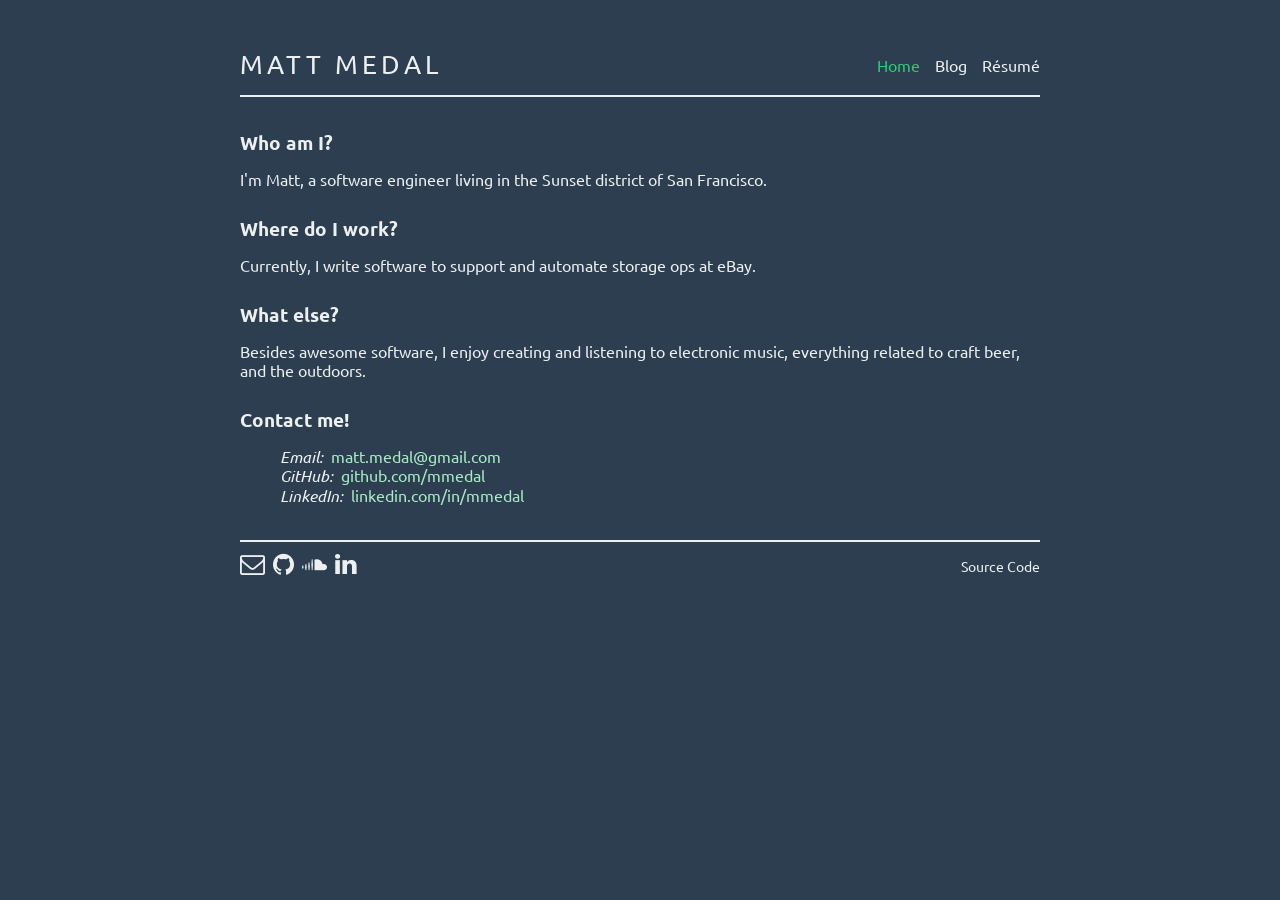
==== index.html @ 3c56c7c4 "0c5040a" ====
<!DOCTYPE html><html lang="en"><head><title>Matt Medal</title><meta charset="utf-8"><meta name="viewport" content="width=device-width, initial-scale=1"><link rel="stylesheet" href="https://fonts.googleapis.com/css?family=Ubuntu"><link rel="stylesheet" href="/app.css"><link rel="icon" href="/favicon-196x196.png"></head><body><div><div class="header"><span><a href="/">MATT MEDAL</a></span><div class="no-print"><div class="active"><a href="/">Home</a></div><div><a href="/blog">Blog</a></div><div><a href="/resume">Résumé</a></div></div></div><div><div class="home"><h2>Who am I?</h2><p>I'm Matt, a software engineer living in the Sunset district of San Francisco.</p><h2>Where do I work?</h2><p>Currently, I write software to support and automate storage ops at eBay.</p><h2>What else?</h2><p>Besides awesome software, I enjoy creating and listening to electronic music, everything related to craft beer, and the outdoors.</p><h2>Contact me!</h2><ul class="contact"><li><em>Email:&nbsp;&nbsp;</em><a href="mailto:matt.medal@gmail.com" target="_blank">matt.medal@gmail.com</a></li><li><em>GitHub:&nbsp;&nbsp;</em><a href="https://github.com/mmedal" target="_blank">github.com/mmedal</a></li><li><em>LinkedIn:&nbsp;&nbsp;</em><a href="https://www.linkedin.com/in/mmedal" target="_blank">linkedin.com/in/mmedal</a></li></ul></div></div><div class="footer no-print"><div class="left"><p><a href="mailto:matt.medal@gmail.com" target="_blank"><span class="isf-envelope-o"></span></a><a href="https://github.com/mmedal" target="_blank"><span class="isf-github"></span></a><a href="https://www.soundcloud.com/median" target="_blank"><span class="isf-soundcloud"></span></a><a href="https://www.linkedin.com/in/mmedal" target="_blank"><span class="isf-linkedin"></span></a></p></div><div class="right"><p><a href="https://github.com/mmedal/www" target="_blank">Source Code</a></p></div></div></div></body></html>
---- app.css ----
/*! normalize.css v4.2.0 | MIT License | github.com/necolas/normalize.css */html{font-family:sans-serif;line-height:1.15;-ms-text-size-adjust:100%;-webkit-text-size-adjust:100%}body{margin:0}article,aside,details,figcaption,figure,footer,header,main,menu,nav,section,summary{display:block}audio,canvas,progress,video{display:inline-block}audio:not([controls]){display:none;height:0}progress{vertical-align:baseline}[hidden],template{display:none}a{background-color:transparent;-webkit-text-decoration-skip:objects}a:active,a:hover{outline-width:0}abbr[title]{border-bottom:none;text-decoration:underline;text-decoration:underline dotted}b,strong{font-weight:inherit}b,strong{font-weight:bolder}dfn{font-style:italic}h1{font-size:2em;margin:.67em 0}mark{background-color:#ff0;color:#000}small{font-size:80%}sub,sup{font-size:75%;line-height:0;position:relative;vertical-align:baseline}sub{bottom:-.25em}sup{top:-.5em}img{border-style:none}svg:not(:root){overflow:hidden}code,kbd,pre,samp{font-family:monospace,monospace;font-size:1em}figure{margin:1em 40px}hr{box-sizing:content-box;height:0;overflow:visible}button,input,optgroup,select,textarea{font:inherit;margin:0}optgroup{font-weight:700}button,input{overflow:visible}button,select{text-transform:none}[type=reset],[type=submit],button,html [type=button]{-webkit-appearance:button}[type=button]::-moz-focus-inner,[type=reset]::-moz-focus-inner,[type=submit]::-moz-focus-inner,button::-moz-focus-inner{border-style:none;padding:0}[type=button]:-moz-focusring,[type=reset]:-moz-focusring,[type=submit]:-moz-focusring,button:-moz-focusring{outline:1px dotted ButtonText}fieldset{border:1px solid silver;margin:0 2px;padding:.35em .625em .75em}legend{box-sizing:border-box;color:inherit;display:table;max-width:100%;padding:0;white-space:normal}textarea{overflow:auto}[type=checkbox],[type=radio]{box-sizing:border-box;padding:0}[type=number]::-webkit-inner-spin-button,[type=number]::-webkit-outer-spin-button{height:auto}[type=search]{-webkit-appearance:textfield;outline-offset:-2px}[type=search]::-webkit-search-cancel-button,[type=search]::-webkit-search-decoration{-webkit-appearance:none}::-webkit-file-upload-button{-webkit-appearance:button;font:inherit}@font-face{font-family:social-fonts;src:url(fonts/social-fonts.eot?7hzjrr);src:url(fonts/social-fonts.eot?7hzjrr#iefix) format('embedded-opentype'),url(fonts/social-fonts.ttf?7hzjrr) format('truetype'),url(fonts/social-fonts.woff?7hzjrr) format('woff'),url(fonts/social-fonts.svg?7hzjrr#social-fonts) format('svg');font-weight:400;font-style:normal}[class*=" isf-"],[class^=isf-]{font-family:social-fonts!important;speak:none;font-style:normal;font-weight:400;font-variant:normal;text-transform:none;line-height:1;-webkit-font-smoothing:antialiased;-moz-osx-font-smoothing:grayscale}.isf-envelope-o:before{content:"\f003"}.isf-github:before{content:"\f09b"}.isf-linkedin:before{content:"\f0e1"}.isf-soundcloud:before{content:"\eac3"}.center{text-align:center;margin-left:auto;margin-right:auto}body{font-family:Ubuntu;color:#ecf0f1}.header{display:flex;justify-content:space-between;align-items:center;padding-bottom:15px;border-bottom:2px solid #ecf0f1}.header span{font-weight:400;font-size:26px;flex-shrink:1000}.header span a{text-decoration:none;color:#ecf0f1;letter-spacing:4px}.header span a:hover{color:#a8ebc4}.header div div{display:inline;margin-left:15px}.header div div a{text-decoration:none;color:#ecf0f1}.header div div.active a{color:#2ecc71}.header div div:hover:not(.active) a{color:#a8ebc4}.footer{display:flex;justify-content:space-between;align-items:center;border-top:2px solid #ecf0f1;margin-top:35px;padding-top:10px}.footer p{margin:0 0 10px}.footer .left{font-size:25px}.footer .left a{margin-right:8px;text-decoration:none;color:#ecf0f1}.footer .left a:hover{color:#a8ebc4}.footer .right{font-size:14px}.footer .right a{text-decoration:none;color:#ecf0f1}.footer .right a:hover{color:#a8ebc4}@media print{.no-print{display:none!important}}body{background-color:#2c3e50;max-width:800px;margin:auto;padding:50px 20px 50px 20px}.home{margin-top:35px}.home h2{font-size:19px}.home p{font-size:16px;margin-bottom:30px}.home li{font-size:16px}.home li a{text-decoration:none;color:#a8ebc4}.home li a:hover{text-decoration:underline;color:#2ecc71}.home .contact{list-style:none}.resume{margin-top:35px}.resume a{text-decoration:none;color:#a8ebc4}.resume a:hover{text-decoration:underline;color:#2ecc71}.resume .res-contact{font-size:15px;margin-bottom:30px}.resume .section{margin-bottom:30px}.resume .section h2{font-size:19px;padding-bottom:10px;border-bottom:1px solid #ecf0f1}.resume .section .subsection h3{font-size:18px;margin-left:14px;margin-bottom:2px}.resume .section .subsection h3 span{background:#176437;border-radius:2px;padding:0 1px}.resume .section .subsection h3 small{margin-left:6px;font-size:70%;color:#b1c2c6}.resume .section .subsection h4,.resume .section .subsection p,.resume .section .subsection ul{font-size:15px;margin:10px auto 15px 25px}.resume .section .subsection li{margin-bottom:5px}
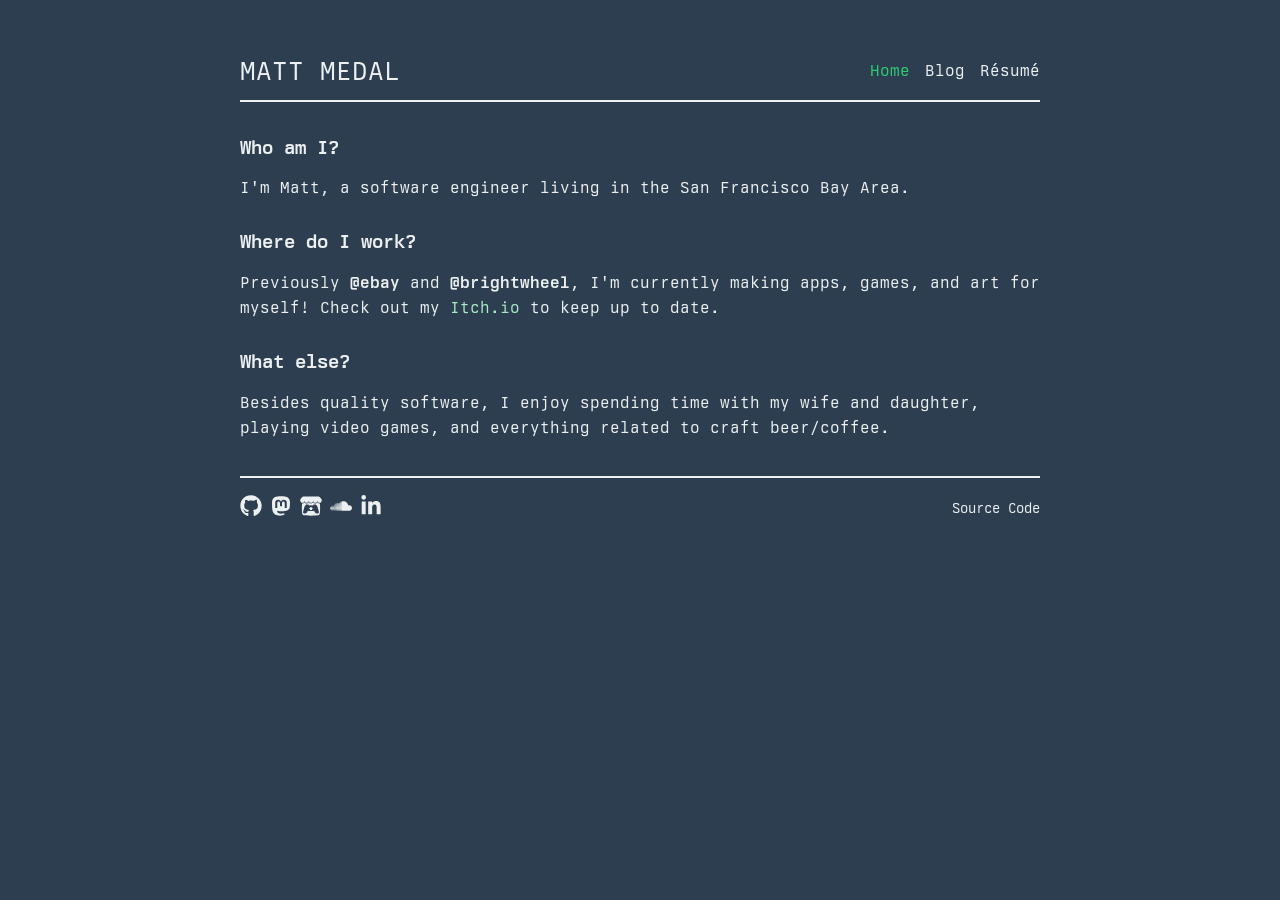
==== commit 1bf28f3f: "1617120" ====
--- a/index.html
+++ b/index.html
@@ -1 +1 @@
-<!DOCTYPE html><html lang="en"><head><title>Matt Medal</title><meta charset="utf-8"><meta name="viewport" content="width=device-width, initial-scale=1"><link rel="stylesheet" href="https://fonts.googleapis.com/css?family=Ubuntu"><link rel="stylesheet" href="/app.css"><link rel="icon" href="/favicon-196x196.png"></head><body><div><div class="header"><span><a href="/">MATT MEDAL</a></span><div class="no-print"><div class="active"><a href="/">Home</a></div><div><a href="/blog">Blog</a></div><div><a href="/resume">Résumé</a></div></div></div><div><div class="home"><h2>Who am I?</h2><p>I'm Matt, a software engineer living in the Sunset district of San Francisco.</p><h2>Where do I work?</h2><p>Currently, I write software to support and automate storage ops at eBay.</p><h2>What else?</h2><p>Besides awesome software, I enjoy creating and listening to electronic music, everything related to craft beer, and the outdoors.</p><h2>Contact me!</h2><ul class="contact"><li><em>Email:&nbsp;&nbsp;</em><a href="mailto:matt.medal@gmail.com" target="_blank">matt.medal@gmail.com</a></li><li><em>GitHub:&nbsp;&nbsp;</em><a href="https://github.com/mmedal" target="_blank">github.com/mmedal</a></li><li><em>LinkedIn:&nbsp;&nbsp;</em><a href="https://www.linkedin.com/in/mmedal" target="_blank">linkedin.com/in/mmedal</a></li></ul></div></div><div class="footer no-print"><div class="left"><p><a href="mailto:matt.medal@gmail.com" target="_blank"><span class="isf-envelope-o"></span></a><a href="https://github.com/mmedal" target="_blank"><span class="isf-github"></span></a><a href="https://www.soundcloud.com/median" target="_blank"><span class="isf-soundcloud"></span></a><a href="https://www.linkedin.com/in/mmedal" target="_blank"><span class="isf-linkedin"></span></a></p></div><div class="right"><p><a href="https://github.com/mmedal/www" target="_blank">Source Code</a></p></div></div></div></body></html>+<!DOCTYPE html><html lang="en"><head><title>Matt Medal</title><meta charset="utf-8"><meta name="viewport" content="width=device-width, initial-scale=1"><link rel="stylesheet" href="/app.css"><link rel="icon" href="/favicon-196x196.png"></head><body><div><div class="header"><span><a href="/">MATT MEDAL</a></span><div class="no-print"><div class="active"><a href="/">Home</a></div><div><a href="/blog">Blog</a></div><div><a href="/resume">Résumé</a></div></div></div><div><div class="home"><h2>Who am I?</h2><p>I'm Matt, a software engineer living in the San Francisco Bay Area.</p><h2>Where do I work?</h2><p>Previously <strong>@ebay</strong> and <strong>@brightwheel</strong>, I'm currently making apps, games, and art for myself! Check out my <a href="https://mmedal.itch.io" target="_blank">Itch.io</a> to keep up to date.</p><h2>What else?</h2><p>Besides quality software, I enjoy spending time with my wife and daughter, playing video games, and everything related to craft beer/coffee.</p></div></div><div class="footer no-print"><div class="left"><p><a href="https://github.com/mmedal" target="_blank"><svg class="icon" width="22" height="22"><use xlink:href="/icons.svg#icon-github"></use></svg></a><a href="https://mastodon.social/@mmedal" rel="me" target="_blank"><svg class="icon" width="22" height="22"><use xlink:href="/icons.svg#icon-mastodon"></use></svg></a><a href="https://mmedal.itch.io/" target="_blank"><svg class="icon" width="22" height="22"><use xlink:href="/icons.svg#icon-itchio"></use></svg></a><a href="https://www.soundcloud.com/median" target="_blank"><svg class="icon" width="22" height="22"><use xlink:href="/icons.svg#icon-soundcloud"></use></svg></a><a href="https://www.linkedin.com/in/mmedal" target="_blank"><svg class="icon" width="22" height="22"><use xlink:href="/icons.svg#icon-linkedin"></use></svg></a></p></div><div class="right"><p><a href="https://github.com/mmedal/www" target="_blank">Source Code</a></p></div></div></div></body></html>
--- a/app.css
+++ b/app.css
@@ -1 +1 @@
-/*! normalize.css v4.2.0 | MIT License | github.com/necolas/normalize.css */html{font-family:sans-serif;line-height:1.15;-ms-text-size-adjust:100%;-webkit-text-size-adjust:100%}body{margin:0}article,aside,details,figcaption,figure,footer,header,main,menu,nav,section,summary{display:block}audio,canvas,progress,video{display:inline-block}audio:not([controls]){display:none;height:0}progress{vertical-align:baseline}[hidden],template{display:none}a{background-color:transparent;-webkit-text-decoration-skip:objects}a:active,a:hover{outline-width:0}abbr[title]{border-bottom:none;text-decoration:underline;text-decoration:underline dotted}b,strong{font-weight:inherit}b,strong{font-weight:bolder}dfn{font-style:italic}h1{font-size:2em;margin:.67em 0}mark{background-color:#ff0;color:#000}small{font-size:80%}sub,sup{font-size:75%;line-height:0;position:relative;vertical-align:baseline}sub{bottom:-.25em}sup{top:-.5em}img{border-style:none}svg:not(:root){overflow:hidden}code,kbd,pre,samp{font-family:monospace,monospace;font-size:1em}figure{margin:1em 40px}hr{box-sizing:content-box;height:0;overflow:visible}button,input,optgroup,select,textarea{font:inherit;margin:0}optgroup{font-weight:700}button,input{overflow:visible}button,select{text-transform:none}[type=reset],[type=submit],button,html [type=button]{-webkit-appearance:button}[type=button]::-moz-focus-inner,[type=reset]::-moz-focus-inner,[type=submit]::-moz-focus-inner,button::-moz-focus-inner{border-style:none;padding:0}[type=button]:-moz-focusring,[type=reset]:-moz-focusring,[type=submit]:-moz-focusring,button:-moz-focusring{outline:1px dotted ButtonText}fieldset{border:1px solid silver;margin:0 2px;padding:.35em .625em .75em}legend{box-sizing:border-box;color:inherit;display:table;max-width:100%;padding:0;white-space:normal}textarea{overflow:auto}[type=checkbox],[type=radio]{box-sizing:border-box;padding:0}[type=number]::-webkit-inner-spin-button,[type=number]::-webkit-outer-spin-button{height:auto}[type=search]{-webkit-appearance:textfield;outline-offset:-2px}[type=search]::-webkit-search-cancel-button,[type=search]::-webkit-search-decoration{-webkit-appearance:none}::-webkit-file-upload-button{-webkit-appearance:button;font:inherit}@font-face{font-family:social-fonts;src:url(fonts/social-fonts.eot?7hzjrr);src:url(fonts/social-fonts.eot?7hzjrr#iefix) format('embedded-opentype'),url(fonts/social-fonts.ttf?7hzjrr) format('truetype'),url(fonts/social-fonts.woff?7hzjrr) format('woff'),url(fonts/social-fonts.svg?7hzjrr#social-fonts) format('svg');font-weight:400;font-style:normal}[class*=" isf-"],[class^=isf-]{font-family:social-fonts!important;speak:none;font-style:normal;font-weight:400;font-variant:normal;text-transform:none;line-height:1;-webkit-font-smoothing:antialiased;-moz-osx-font-smoothing:grayscale}.isf-envelope-o:before{content:"\f003"}.isf-github:before{content:"\f09b"}.isf-linkedin:before{content:"\f0e1"}.isf-soundcloud:before{content:"\eac3"}.center{text-align:center;margin-left:auto;margin-right:auto}body{font-family:Ubuntu;color:#ecf0f1}.header{display:flex;justify-content:space-between;align-items:center;padding-bottom:15px;border-bottom:2px solid #ecf0f1}.header span{font-weight:400;font-size:26px;flex-shrink:1000}.header span a{text-decoration:none;color:#ecf0f1;letter-spacing:4px}.header span a:hover{color:#a8ebc4}.header div div{display:inline;margin-left:15px}.header div div a{text-decoration:none;color:#ecf0f1}.header div div.active a{color:#2ecc71}.header div div:hover:not(.active) a{color:#a8ebc4}.footer{display:flex;justify-content:space-between;align-items:center;border-top:2px solid #ecf0f1;margin-top:35px;padding-top:10px}.footer p{margin:0 0 10px}.footer .left{font-size:25px}.footer .left a{margin-right:8px;text-decoration:none;color:#ecf0f1}.footer .left a:hover{color:#a8ebc4}.footer .right{font-size:14px}.footer .right a{text-decoration:none;color:#ecf0f1}.footer .right a:hover{color:#a8ebc4}@media print{.no-print{display:none!important}}body{background-color:#2c3e50;max-width:800px;margin:auto;padding:50px 20px 50px 20px}.home{margin-top:35px}.home h2{font-size:19px}.home p{font-size:16px;margin-bottom:30px}.home li{font-size:16px}.home li a{text-decoration:none;color:#a8ebc4}.home li a:hover{text-decoration:underline;color:#2ecc71}.home .contact{list-style:none}.resume{margin-top:35px}.resume a{text-decoration:none;color:#a8ebc4}.resume a:hover{text-decoration:underline;color:#2ecc71}.resume .res-contact{font-size:15px;margin-bottom:30px}.resume .section{margin-bottom:30px}.resume .section h2{font-size:19px;padding-bottom:10px;border-bottom:1px solid #ecf0f1}.resume .section .subsection h3{font-size:18px;margin-left:14px;margin-bottom:2px}.resume .section .subsection h3 span{background:#176437;border-radius:2px;padding:0 1px}.resume .section .subsection h3 small{margin-left:6px;font-size:70%;color:#b1c2c6}.resume .section .subsection h4,.resume .section .subsection p,.resume .section .subsection ul{font-size:15px;margin:10px auto 15px 25px}.resume .section .subsection li{margin-bottom:5px}+/*! normalize.css v4.2.0 | MIT License | github.com/necolas/normalize.css */html{font-family:sans-serif;line-height:1.15;-ms-text-size-adjust:100%;-webkit-text-size-adjust:100%}body{margin:0}article,aside,details,figcaption,figure,footer,header,main,menu,nav,section,summary{display:block}audio,canvas,progress,video{display:inline-block}audio:not([controls]){display:none;height:0}progress{vertical-align:baseline}[hidden],template{display:none}a{background-color:transparent;-webkit-text-decoration-skip:objects}a:active,a:hover{outline-width:0}abbr[title]{border-bottom:none;text-decoration:underline;text-decoration:underline dotted}b,strong{font-weight:inherit}b,strong{font-weight:bolder}dfn{font-style:italic}h1{font-size:2em;margin:.67em 0}mark{background-color:#ff0;color:#000}small{font-size:80%}sub,sup{font-size:75%;line-height:0;position:relative;vertical-align:baseline}sub{bottom:-.25em}sup{top:-.5em}img{border-style:none}svg:not(:root){overflow:hidden}code,kbd,pre,samp{font-family:monospace,monospace;font-size:1em}figure{margin:1em 40px}hr{box-sizing:content-box;height:0;overflow:visible}button,input,optgroup,select,textarea{font:inherit;margin:0}optgroup{font-weight:700}button,input{overflow:visible}button,select{text-transform:none}[type=reset],[type=submit],button,html [type=button]{-webkit-appearance:button}[type=button]::-moz-focus-inner,[type=reset]::-moz-focus-inner,[type=submit]::-moz-focus-inner,button::-moz-focus-inner{border-style:none;padding:0}[type=button]:-moz-focusring,[type=reset]:-moz-focusring,[type=submit]:-moz-focusring,button:-moz-focusring{outline:1px dotted ButtonText}fieldset{border:1px solid silver;margin:0 2px;padding:.35em .625em .75em}legend{box-sizing:border-box;color:inherit;display:table;max-width:100%;padding:0;white-space:normal}textarea{overflow:auto}[type=checkbox],[type=radio]{box-sizing:border-box;padding:0}[type=number]::-webkit-inner-spin-button,[type=number]::-webkit-outer-spin-button{height:auto}[type=search]{-webkit-appearance:textfield;outline-offset:-2px}[type=search]::-webkit-search-cancel-button,[type=search]::-webkit-search-decoration{-webkit-appearance:none}::-webkit-file-upload-button{-webkit-appearance:button;font:inherit}.center{text-align:center;margin-left:auto;margin-right:auto}h1,h2,h3,h4,h5,h6{line-height:1.2;letter-spacing:-10%}div,li,p{line-height:1.6}@font-face{font-family:BerkeleyMono;src:url(fonts/BerkeleyMono-Regular.woff2);font-weight:400}@font-face{font-family:BerkeleyMono;src:url(fonts/BerkeleyMono-Bold.woff2);font-weight:700}@font-face{font-family:BerkeleyMono;src:url(fonts/BerkeleyMono-Italic.woff2);font-style:italic}@font-face{font-family:BerkeleyMono;src:url(fonts/BerkeleyMono-BoldItalic.woff2);font-style:italic;font-weight:700}body{font-family:BerkeleyMono;color:#ecf0f1}.header{display:flex;justify-content:space-between;align-items:center;padding-bottom:8px;border-bottom:2px solid #ecf0f1}.header span{font-weight:400;font-size:26px;flex-shrink:1000}.header span a{text-decoration:none;color:#ecf0f1;letter-spacing:1%}.header span a:hover{color:#a8ebc4}.header div div{display:inline;margin-left:15px}.header div div a{text-decoration:none;color:#ecf0f1}.header div div.active a{color:#2ecc71}.header div div:hover:not(.active) a{color:#a8ebc4}.footer{display:flex;justify-content:space-between;align-items:center;border-top:2px solid #ecf0f1;margin-top:35px;padding-top:10px}.footer p{margin:0 0 10px}.footer .left{font-size:25px}.footer .left a{margin-right:8px;text-decoration:none;color:#ecf0f1}.footer .left a .icon{fill:#ecf0f1}.footer .left a:hover{color:#a8ebc4}.footer .left a:hover .icon{fill:#a8ebc4}.footer .right{font-size:14px}.footer .right a{text-decoration:none;color:#ecf0f1}.footer .right a:hover{color:#a8ebc4}@media print{.no-print{display:none!important}}body{background-color:#2c3e50;max-width:800px;margin:auto;padding:50px 20px 50px 20px}.home{margin-top:35px}.home h2{font-size:19px}.home p{font-size:16px;margin-bottom:30px}.home p a{text-decoration:none;color:#a8ebc4}.home p a:hover{text-decoration:underline;color:#2ecc71}.home li{font-size:16px}.home li a{text-decoration:none;color:#a8ebc4}.home li a:hover{text-decoration:underline;color:#2ecc71}.home .contact{list-style:none}.resume{margin-top:35px}.resume a{text-decoration:none;color:#a8ebc4}.resume a:hover{text-decoration:underline;color:#2ecc71}.resume .res-contact{font-size:15px;margin-bottom:30px}.resume .section{margin-bottom:30px}.resume .section h2{font-size:19px;padding-bottom:10px;border-bottom:1px solid #ecf0f1}.resume .section .subsection h3{font-size:18px;margin-left:14px;margin-bottom:2px}.resume .section .subsection h3 span{background:#176437;border-radius:2px;padding:0 1px}.resume .section .subsection h3 small{margin-left:6px;font-size:70%;color:#b1c2c6}.resume .section .subsection h4,.resume .section .subsection p,.resume .section .subsection ul{font-size:15px;margin:10px auto 15px 25px}.resume .section .subsection li{margin-bottom:5px}
